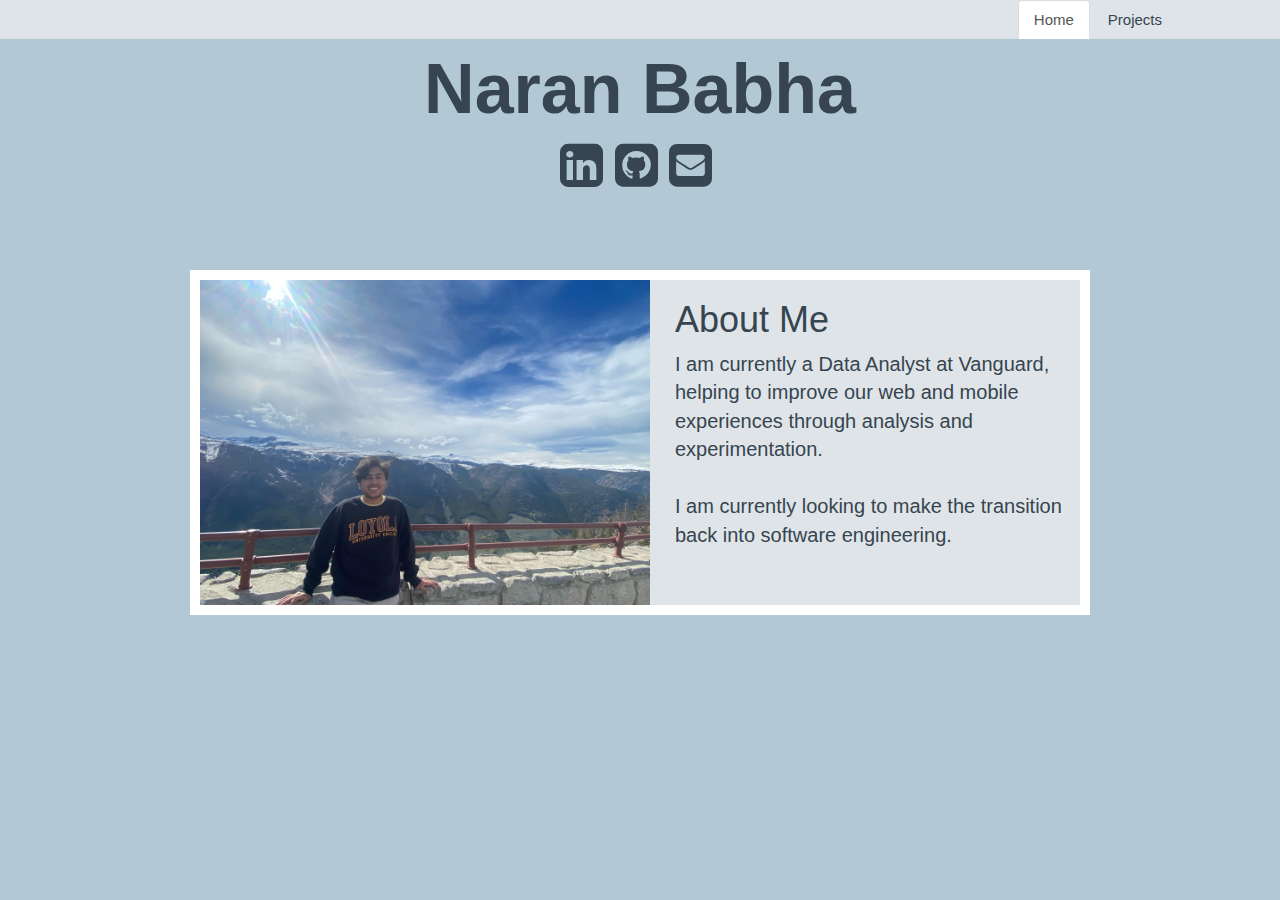
==== home/index.html @ d6253384 "cleaning subpage urls" ====
<!DOCTYPE html>
<script src="/jquery-3.2.1.min.js"></script>
<link href="/packages/bootstrap/bootstrap.min.css" rel="stylesheet">
<link rel="stylesheet" href="/packages/font-awesome-4.7.0/css/font-awesome.min.css">
<link rel="stylesheet" type="text/css" href="/css/main.css"/>
<link rel="stylesheet" type="text/css" href="/css/home.css"/>
<html>
    <body>
        <header>
            <script> 
                $(function(){ $("header").load("/html/header.html")});
            </script>
        </header>
        <div id="contact" >
            <a href="https://www.linkedin.com/in/naranbabha/" style="text-decoration:none">
                <i id="linkedin" class="fa fa-linkedin-square" aria-hidden="true" aria-setsize="100px"></i>
            </a>
            <a href="https://github.com/nab115/" style="text-decoration:none">
                <i id="github" class="fa fa-github-square" aria-hidden="true" aria-setsize="100px"></i>
            </a>
            <a href="mailto:nbabha@gmail.com">
                <i class="fa fa-envelope-square" aria-hidden="true" aria-setsize="100px"></i>
            </a>
        </div>
        <div class="page-content">
            <div class="home-content">
                <img src="/images/yellowstone_chilling.jpg" id="yellowstone">
                    <div id="home-text">
                        <h1>About Me</h1>
                        <p>
                            I am currently a Data Analyst at Vanguard, helping to improve our web and 
                            mobile experiences through analysis and experimentation.
                            <br>
                            <br>
                            I am currently looking to make the transition back into software engineering.
                        </p>
                    </div>
                </div>
        </div>
    </body>
    <script>
        sessionStorage.setItem('active', '#home-tab');
    
        function sleep(ms) {
        return new Promise(resolve => setTimeout(resolve, ms));
        }
    
        $(document).ready(function() {
            initial_jiggle();
        });
    
        async function initial_jiggle() {
            for(let i = 0; i < $("#contact").children("a").length; i++) {
                // console.log($("#contact").children("a").eq(i).children("i").eq(0));
                await sleep(100);
                jiggle($("#contact").children("a").eq(i).children("i").eq(0), 200);
            }
        }
    
        console.log($("html").css("color"));
    
        $("#contact a").hover(
            function() {
                jiggle($(this).children("i").eq(0), 200);
            }
            , function() {
            }
        );
    
        function jiggle(ob, d) {
            ob.animate({bottom: "+=15px"}, d);
            ob.animate({bottom: "-=15px"}, d);
        }
    </script>
</html>
---- css/main.css ----
body{
    background-color: inherit;
}

.page-content{
    position: relative;
    margin: auto;
    width: 900px;
    font-family: 'Source Sans Pro', sans-serif;
    font-size: 20px;
    text-align: center;
    background-color: rgb(223, 228, 233);
    color: rgb(54, 69, 79);
}
---- css/home.css ----
html{
    background-color:rgb(178, 200, 213);
}
#contact{
    position: relative;
    text-align: center;
    height: 70px;
    bottom: 60px;
}
[class^="fa fa-"] {
    position: relative;
    padding-right: 8px;
    color: rgb(54, 69, 79);
    font-size: 50px;
}
#yellowstone {
    height: 325px;
    width: 450px;
}
.home-content{
    border: white 10px solid;
}
#home-text {
    float: right;
    padding-left: 25px;
    margin: auto;
    text-align: left;
    width: 430px;
}
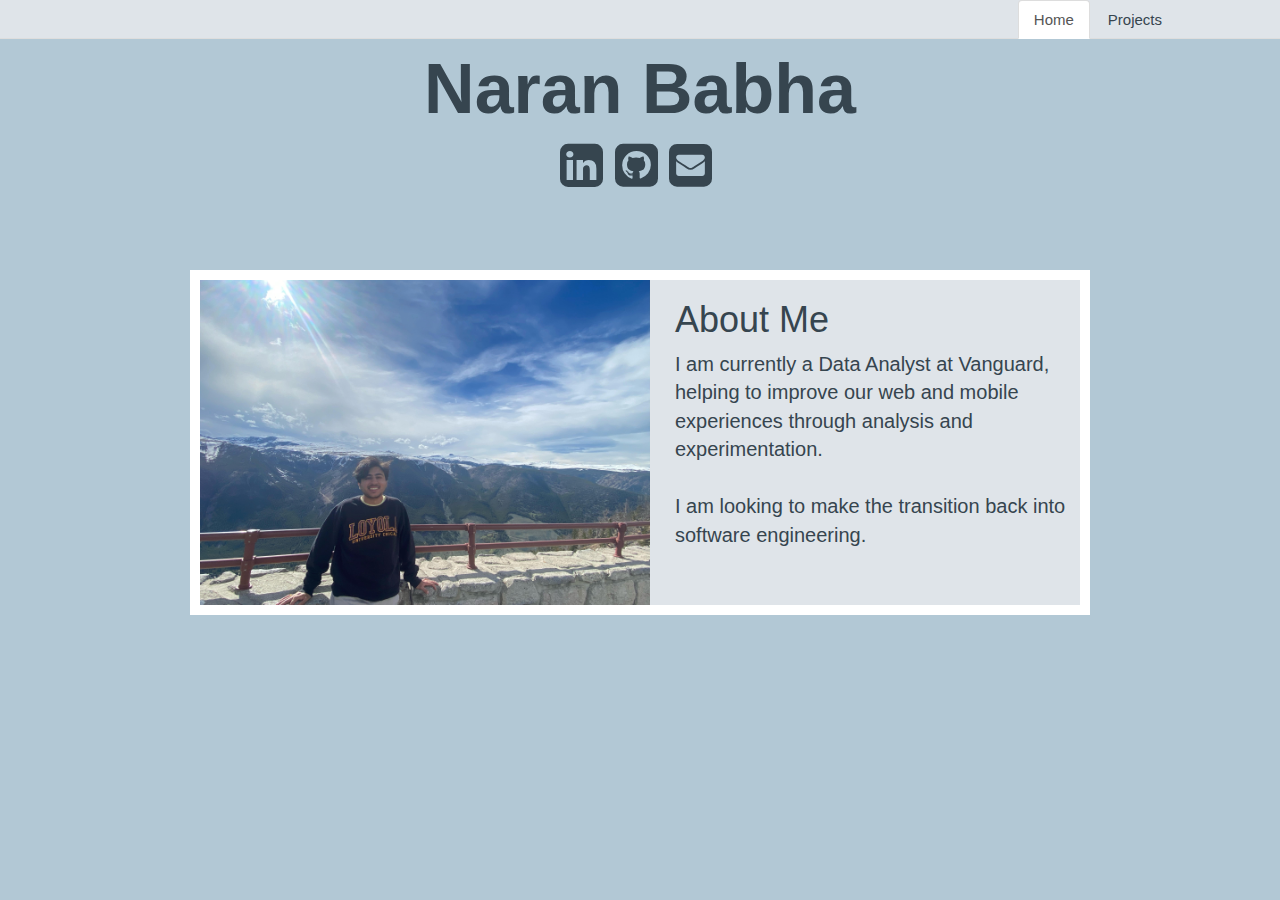
==== commit 3d9bfec1: "adding image-processing to projects tab outset borders for projects" ====
--- a/home/index.html
+++ b/home/index.html
@@ -25,14 +25,14 @@
         <div class="page-content">
             <div class="home-content">
                 <img src="/images/yellowstone_chilling.jpg" id="yellowstone">
-                    <div id="home-text">
+                    <div id="home-text" class="content-text">
                         <h1>About Me</h1>
                         <p>
                             I am currently a Data Analyst at Vanguard, helping to improve our web and 
                             mobile experiences through analysis and experimentation.
                             <br>
                             <br>
-                            I am currently looking to make the transition back into software engineering.
+                            I am looking to make the transition back into software engineering.
                         </p>
                     </div>
                 </div>
--- a/css/main.css
+++ b/css/main.css
@@ -8,7 +8,6 @@
     width: 900px;
     font-family: 'Source Sans Pro', sans-serif;
     font-size: 20px;
-    text-align: center;
     background-color: rgb(223, 228, 233);
     color: rgb(54, 69, 79);
 }--- a/css/home.css
+++ b/css/home.css
@@ -23,7 +23,7 @@
 #home-text {
     float: right;
     padding-left: 25px;
-    margin: auto;
+    text-align: center;
     text-align: left;
     width: 430px;
 }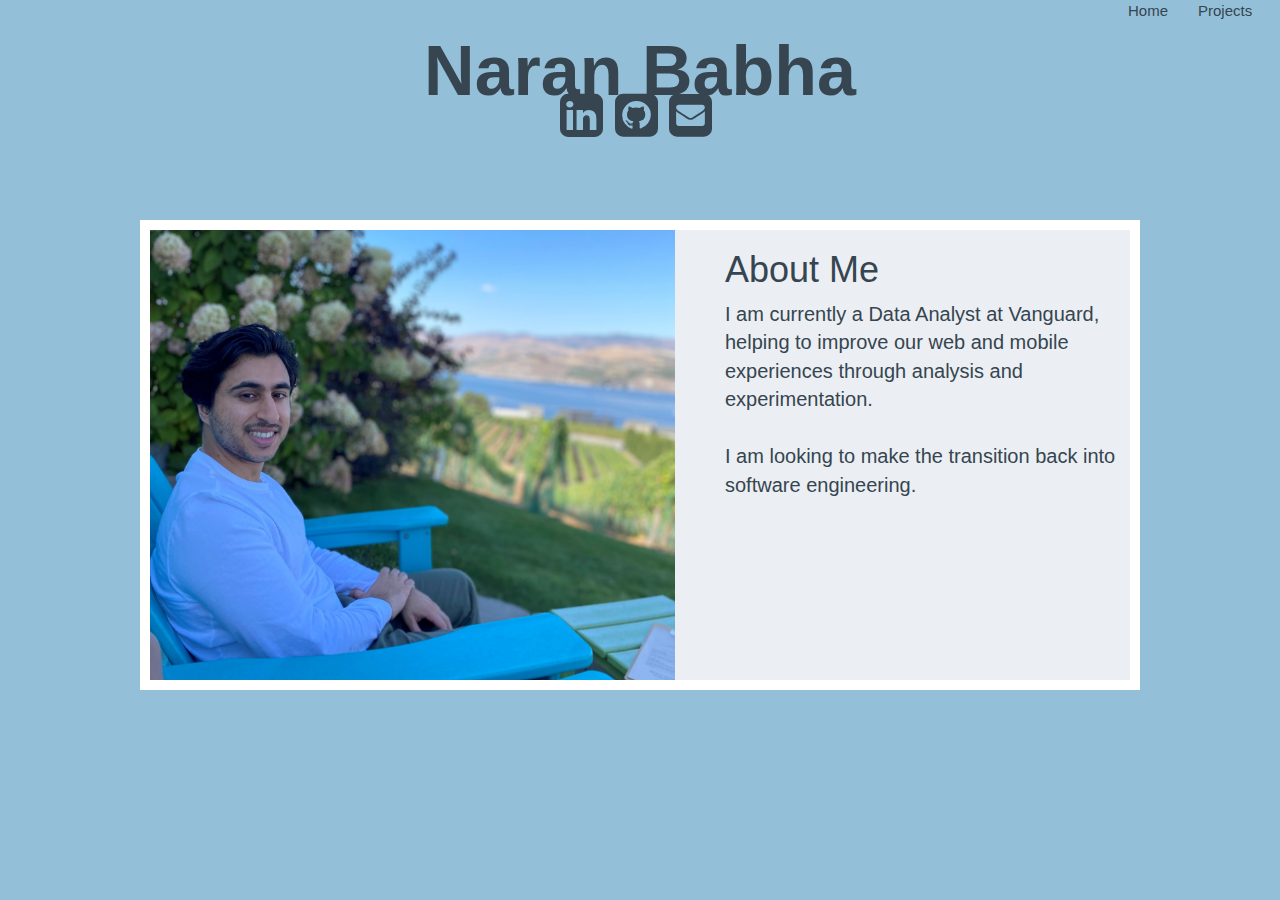
==== commit 1166a02c: "foucs on single page for now" ====
--- a/home/index.html
+++ b/home/index.html
@@ -7,6 +7,7 @@
 <html>
     <body>
         <header>
+            <title>Naran Babha's Website</title>
             <script> 
                 $(function(){ $("header").load("/html/header.html")});
             </script>
@@ -24,7 +25,7 @@
         </div>
         <div class="page-content">
             <div class="home-content">
-                <img src="/images/yellowstone_chilling.jpg" id="yellowstone">
+                <img src="/images/chilling_in_chelan.jpg" id="main-image">
                     <div id="home-text" class="content-text">
                         <h1>About Me</h1>
                         <p>
--- a/css/main.css
+++ b/css/main.css
@@ -5,9 +5,9 @@
 .page-content{
     position: relative;
     margin: auto;
-    width: 900px;
+    width: 1000px;
     font-family: 'Source Sans Pro', sans-serif;
     font-size: 20px;
-    background-color: rgb(223, 228, 233);
+    background-color: rgb(235, 239, 243);
     color: rgb(54, 69, 79);
 }--- a/css/home.css
+++ b/css/home.css
@@ -1,5 +1,5 @@
 html{
-    background-color:rgb(178, 200, 213);
+    background-color:rgb(147, 191, 216);
 }
 #contact{
     position: relative;
@@ -13,9 +13,9 @@
     color: rgb(54, 69, 79);
     font-size: 50px;
 }
-#yellowstone {
-    height: 325px;
-    width: 450px;
+#main-image {
+    height: 450px;
+    width: 525px;
 }
 .home-content{
     border: white 10px solid;
